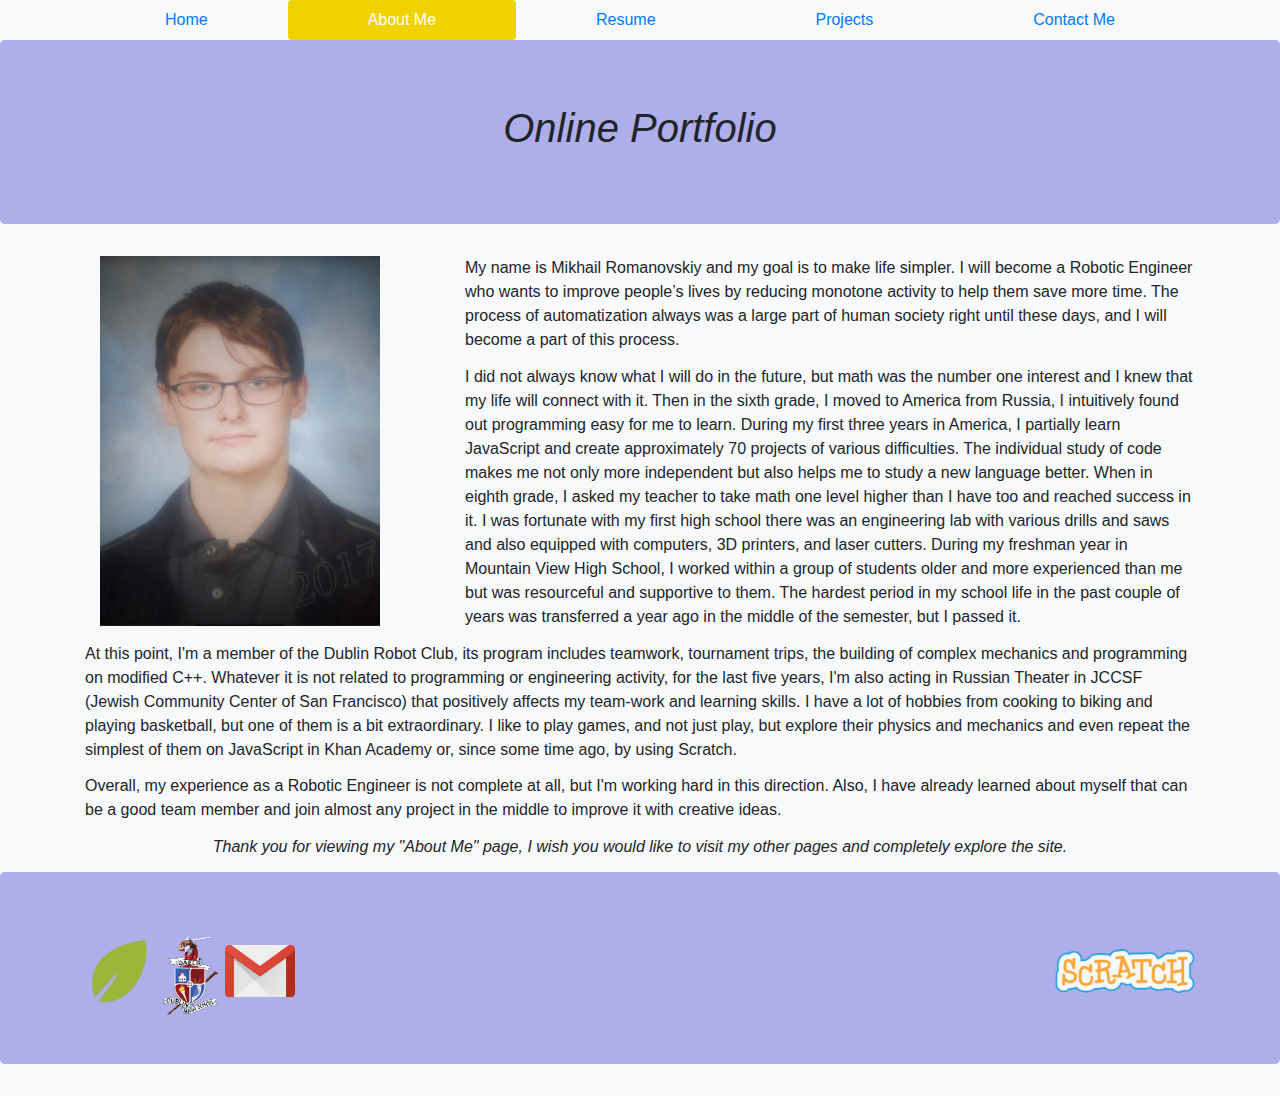
==== Romanovskiy_AboutMe.html @ cf87b8d5 "Add files via upload" ====
<!DOCTYPE html>
<html>

  <head>
    <title>About Me</title>
    <link href="./index.css" rel="stylesheet" type="text/css"/>
  </head>

  <body>
    <div class="container">
      <nav class="nav nav-pills nav-fill">
        <li class="nav-item"><a class="nav-link" href="index.html">Home</a></li>
        <li class="nav-item"><a class="nav-link active" href="Romanovskiy_AboutMe.html">About Me</a></li>
        <li class="nav-item"><a class="nav-link" href="Romanovskiy_Resume.html">Resume</a></li>
        <li class="nav-item"><a class="nav-link" href="Romanovskiy_Projects.html">Projects</a></li>
        <li class="nav-item"><a class="nav-link" href="Romanovskiy_ContactMe.html">Contact Me</a></li>
      </nav>
    </div>

    <div class="jumbotron">
      <div class="container text-center">
        <h1><em>Online Portfolio</em></h1>
      </div>
    </div>

    <div class="container">
      <div class="row">

        <div class="col-md-4">
          <img class="card-img-right col" src="./Images/Icon.png" alt="icon" style="width: 310px; height: 370px;">
        </div>
        <div class="col-md-8 text-left">
          <p>   My name is Mikhail Romanovskiy and my goal is to make life simpler. I will become a Robotic Engineer who wants to improve people’s lives by reducing monotone activity to help them save more time. The process of automatization always was a large part of human society right until these days, and I will become a part of this process.</p>

          <p w-100>I did not always know what I will do in the future, but math was the number one interest and I knew that my life will connect with it. Then in the sixth grade, I moved to America from Russia, I intuitively found out programming easy for me to learn. During my first three years in America, I partially learn JavaScript and create approximately 70 projects of various difficulties. The individual study of code makes me not only more independent but also helps me to study a new language better. When in eighth grade, I asked my teacher to take math one level higher than I have too and reached success in it. I was fortunate with my first high school there was an engineering lab with various drills and saws and also equipped with computers, 3D printers, and laser cutters. During my freshman year in Mountain View High School, I worked within a group of students older and more experienced than me but was resourceful and supportive to them. The hardest period in my school life in the past couple of years was transferred a year ago in the middle of the semester, but I passed it.</p> 
        </div>
        <div class="col-md-12 text-left">
          <p> At this point, I'm a member of the Dublin Robot Club, its program includes teamwork, tournament trips, the building of complex mechanics and programming on modified C++. Whatever it is not related to programming or engineering activity, for the last five years, I'm also acting in Russian Theater in JCCSF (Jewish Community Center of San Francisco) that positively affects my team-work and learning skills. I have a lot of hobbies from cooking to biking and playing basketball, but one of them is a bit extraordinary. I like to play games, and not just play, but explore their physics and mechanics and even repeat the simplest of them on JavaScript in Khan Academy or, since some time ago, by using Scratch.</p>

          <p w-100>Overall, my experience as a Robotic Engineer is not complete at all, but I'm working hard in this direction. Also, I have already learned about myself that can be a good team member and join almost any project in the middle to improve it with creative ideas.</p>
        </div>

        <div class="col-md-12 text-center">
          <p w-100><em>Thank you for viewing my "About Me" page, I wish you would like to visit my other pages and completely explore the site.</em></p>
        </div>

      </div>
    </div>
  </body>
  
  <footer class="jumbotron">
    <div class="container">
      <a href="https://www.scratch.mit.edu/"><img src="./Images/SIcon.png" class="float-right" alt="DHS icon" style="max-height: 70px" target="_blank"></a>
      <a href="https://www.khanacademy.org"><img src="./Images/KAIcon.png" class="float-left" alt="DHS icon" style="max-width: 70px" target="_blank"></a>
      <a href="https://www.dublin.k12.ca.us/"><img src="./Images/DHS2.png" class="float-left" alt="DHS icon" style="max-width: 70px" target="_blank"></a>
      <a href="https://www.mail.google.com/"><img src="./Images/GMIcon.png" class="float-left" alt="DHS icon" style="max-width: 70px" target="_blank"></a>
    </div>
  </footer>
</html>
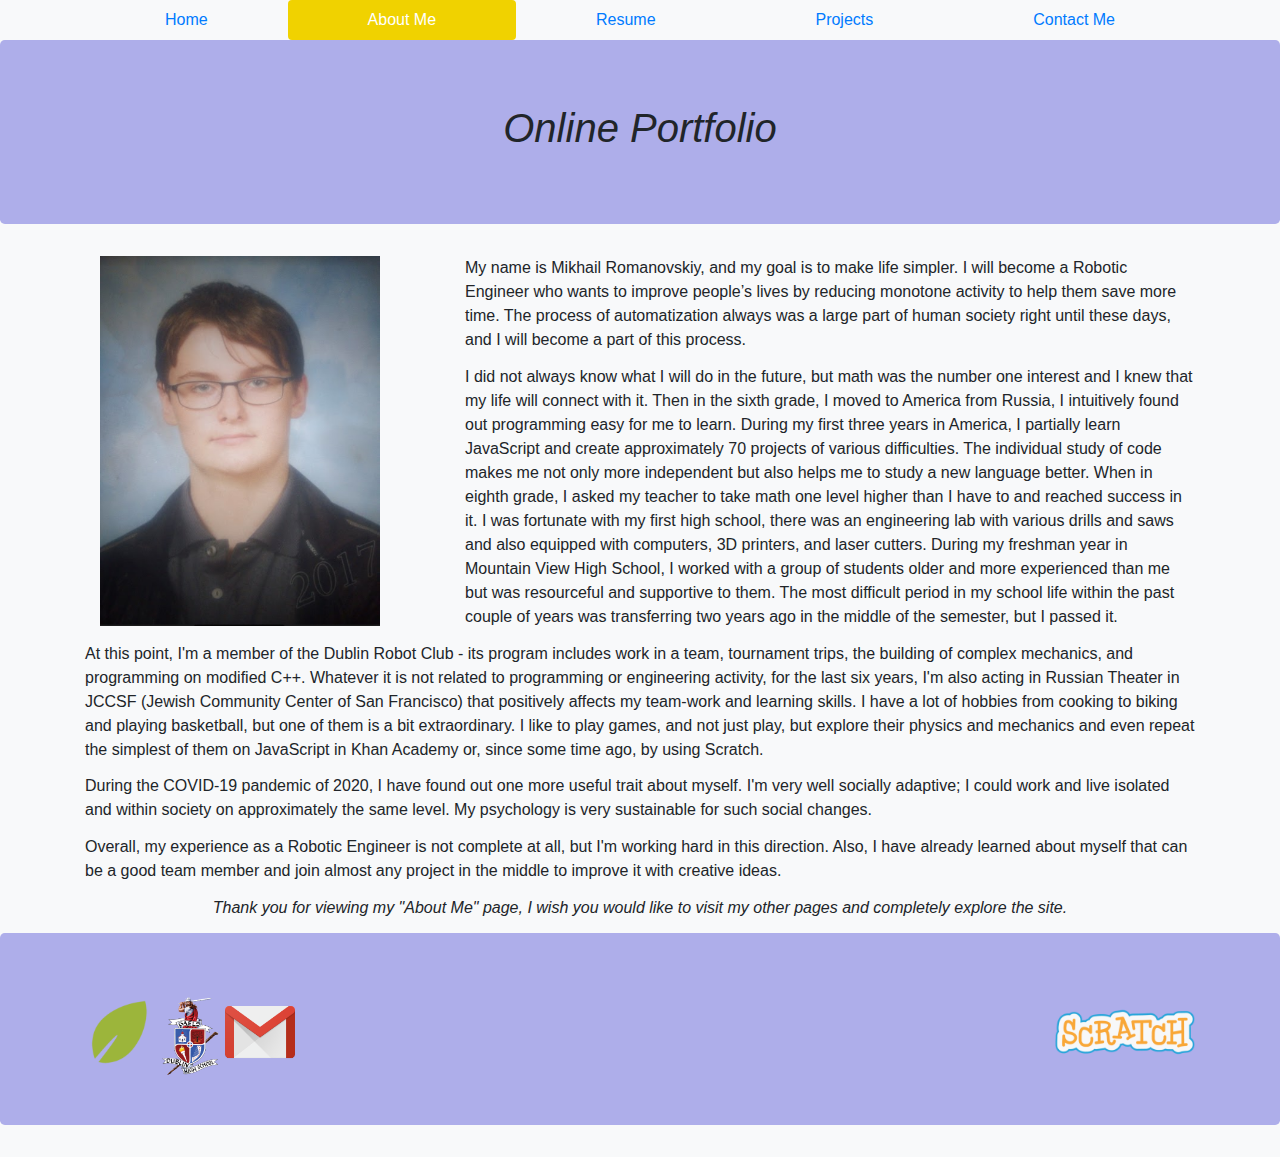
==== commit bb669874: "Test" ====
--- a/Romanovskiy_AboutMe.html
+++ b/Romanovskiy_AboutMe.html
@@ -30,12 +30,14 @@
           <img class="card-img-right col" src="./Images/Icon.png" alt="icon" style="width: 310px; height: 370px;">
         </div>
         <div class="col-md-8 text-left">
-          <p>   My name is Mikhail Romanovskiy and my goal is to make life simpler. I will become a Robotic Engineer who wants to improve people’s lives by reducing monotone activity to help them save more time. The process of automatization always was a large part of human society right until these days, and I will become a part of this process.</p>
+          <p>   My name is Mikhail Romanovskiy, and my goal is to make life simpler. I will become a Robotic Engineer who wants to improve people’s lives by reducing monotone activity to help them save more time. The process of automatization always was a large part of human society right until these days, and I will become a part of this process.</p>
 
-          <p w-100>I did not always know what I will do in the future, but math was the number one interest and I knew that my life will connect with it. Then in the sixth grade, I moved to America from Russia, I intuitively found out programming easy for me to learn. During my first three years in America, I partially learn JavaScript and create approximately 70 projects of various difficulties. The individual study of code makes me not only more independent but also helps me to study a new language better. When in eighth grade, I asked my teacher to take math one level higher than I have too and reached success in it. I was fortunate with my first high school there was an engineering lab with various drills and saws and also equipped with computers, 3D printers, and laser cutters. During my freshman year in Mountain View High School, I worked within a group of students older and more experienced than me but was resourceful and supportive to them. The hardest period in my school life in the past couple of years was transferred a year ago in the middle of the semester, but I passed it.</p> 
+          <p w-100>I did not always know what I will do in the future, but math was the number one interest and I knew that my life will connect with it. Then in the sixth grade, I moved to America from Russia, I intuitively found out programming easy for me to learn. During my first three years in America, I partially learn JavaScript and create approximately 70 projects of various difficulties. The individual study of code makes me not only more independent but also helps me to study a new language better. When in eighth grade, I asked my teacher to take math one level higher than I have to and reached success in it. I was fortunate with my first high school, there was an engineering lab with various drills and saws and also equipped with computers, 3D printers, and laser cutters. During my freshman year in Mountain View High School, I worked with a group of students older and more experienced than me but was resourceful and supportive to them. The most difficult period in my school life within the past couple of years was transferring two years ago in the middle of the semester, but I passed it.</p> 
         </div>
         <div class="col-md-12 text-left">
-          <p> At this point, I'm a member of the Dublin Robot Club, its program includes teamwork, tournament trips, the building of complex mechanics and programming on modified C++. Whatever it is not related to programming or engineering activity, for the last five years, I'm also acting in Russian Theater in JCCSF (Jewish Community Center of San Francisco) that positively affects my team-work and learning skills. I have a lot of hobbies from cooking to biking and playing basketball, but one of them is a bit extraordinary. I like to play games, and not just play, but explore their physics and mechanics and even repeat the simplest of them on JavaScript in Khan Academy or, since some time ago, by using Scratch.</p>
+          <p> At this point, I'm a member of the Dublin Robot Club - its program includes work in a team, tournament trips, the building of complex mechanics, and programming on modified C++. Whatever it is not related to programming or engineering activity, for the last six years, I'm also acting in Russian Theater in JCCSF (Jewish Community Center of San Francisco) that positively affects my team-work and learning skills. I have a lot of hobbies from cooking to biking and playing basketball, but one of them is a bit extraordinary. I like to play games, and not just play, but explore their physics and mechanics and even repeat the simplest of them on JavaScript in Khan Academy or, since some time ago, by using Scratch.</p>
+
+          <p w-100>During the COVID-19 pandemic of 2020, I have found out one more useful trait about myself. I'm very well socially adaptive; I could work and live isolated and within society on approximately the same level. My psychology is very sustainable for such social changes.</p>
 
           <p w-100>Overall, my experience as a Robotic Engineer is not complete at all, but I'm working hard in this direction. Also, I have already learned about myself that can be a good team member and join almost any project in the middle to improve it with creative ideas.</p>
         </div>
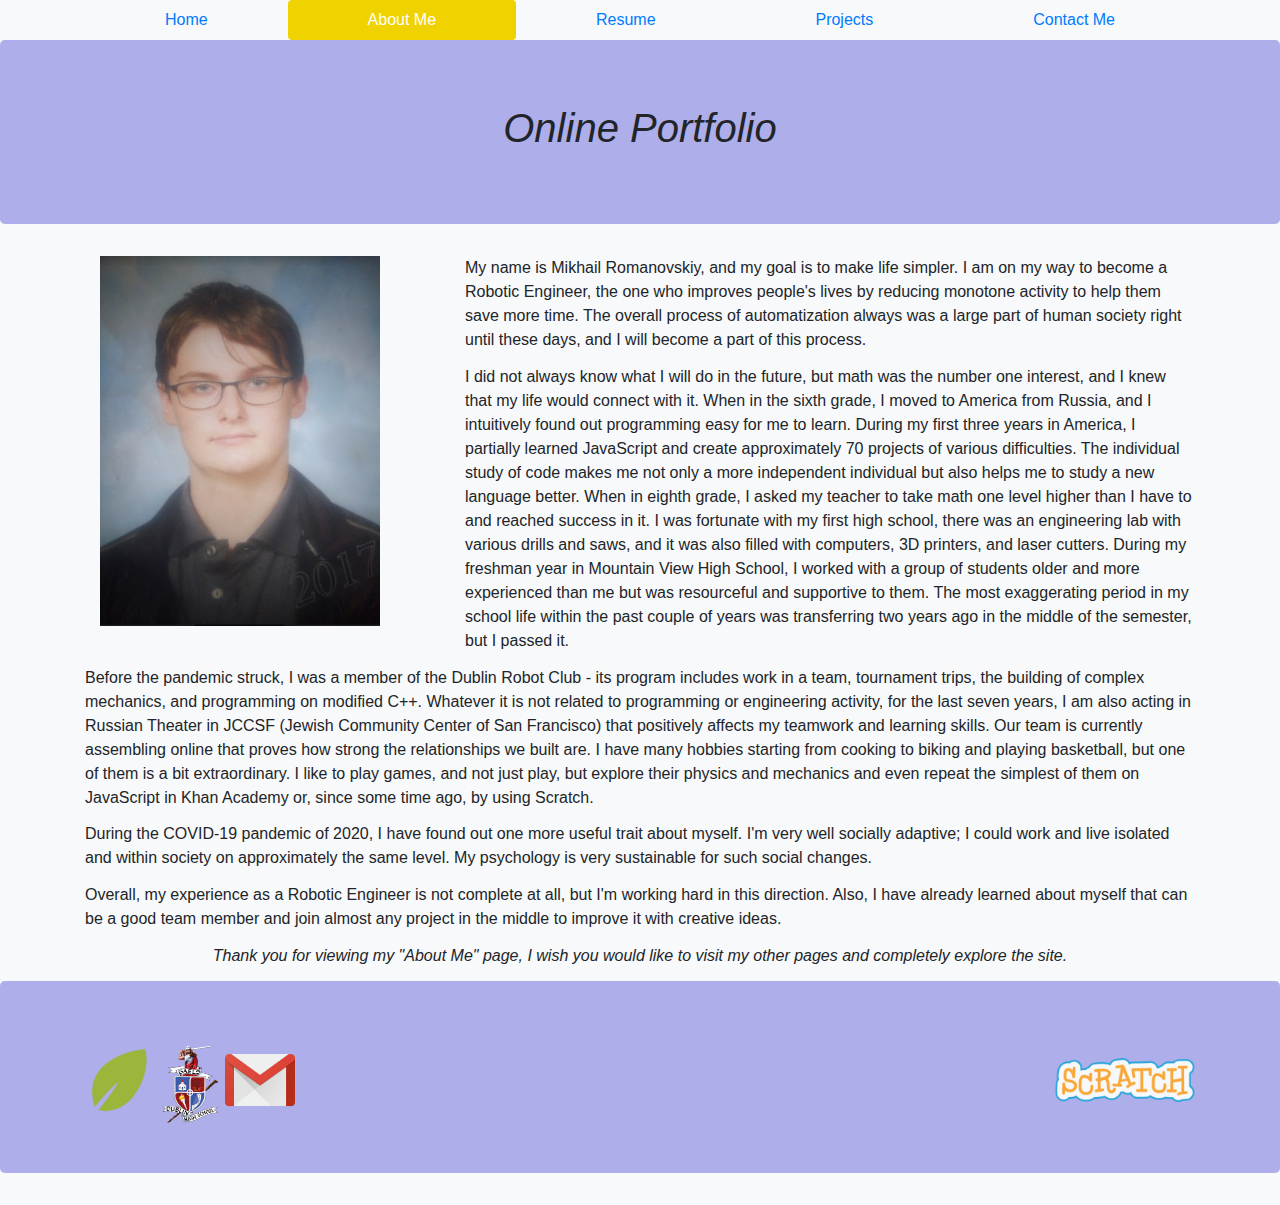
==== commit 8edf6b9d: "test 2" ====
--- a/Romanovskiy_AboutMe.html
+++ b/Romanovskiy_AboutMe.html
@@ -30,12 +30,12 @@
           <img class="card-img-right col" src="./Images/Icon.png" alt="icon" style="width: 310px; height: 370px;">
         </div>
         <div class="col-md-8 text-left">
-          <p>   My name is Mikhail Romanovskiy, and my goal is to make life simpler. I will become a Robotic Engineer who wants to improve people’s lives by reducing monotone activity to help them save more time. The process of automatization always was a large part of human society right until these days, and I will become a part of this process.</p>
+          <p>   My name is Mikhail Romanovskiy, and my goal is to make life simpler. I am on my way to become a Robotic Engineer, the one who improves people's lives by reducing monotone activity to help them save more time. The overall process of automatization always was a large part of human society right until these days, and I will become a part of this process.</p>
 
-          <p w-100>I did not always know what I will do in the future, but math was the number one interest and I knew that my life will connect with it. Then in the sixth grade, I moved to America from Russia, I intuitively found out programming easy for me to learn. During my first three years in America, I partially learn JavaScript and create approximately 70 projects of various difficulties. The individual study of code makes me not only more independent but also helps me to study a new language better. When in eighth grade, I asked my teacher to take math one level higher than I have to and reached success in it. I was fortunate with my first high school, there was an engineering lab with various drills and saws and also equipped with computers, 3D printers, and laser cutters. During my freshman year in Mountain View High School, I worked with a group of students older and more experienced than me but was resourceful and supportive to them. The most difficult period in my school life within the past couple of years was transferring two years ago in the middle of the semester, but I passed it.</p> 
+          <p w-100>I did not always know what I will do in the future, but math was the number one interest, and I knew that my life would connect with it. When in the sixth grade, I moved to America from Russia, and I intuitively found out programming easy for me to learn. During my first three years in America, I partially learned JavaScript and create approximately 70 projects of various difficulties. The individual study of code makes me not only a more independent individual but also helps me to study a new language better. When in eighth grade, I asked my teacher to take math one level higher than I have to and reached success in it. I was fortunate with my first high school, there was an engineering lab with various drills and saws, and it was also filled with computers, 3D printers, and laser cutters. During my freshman year in Mountain View High School, I worked with a group of students older and more experienced than me but was resourceful and supportive to them. The most exaggerating period in my school life within the past couple of years was transferring two years ago in the middle of the semester, but I passed it.</p> 
         </div>
         <div class="col-md-12 text-left">
-          <p> At this point, I'm a member of the Dublin Robot Club - its program includes work in a team, tournament trips, the building of complex mechanics, and programming on modified C++. Whatever it is not related to programming or engineering activity, for the last six years, I'm also acting in Russian Theater in JCCSF (Jewish Community Center of San Francisco) that positively affects my team-work and learning skills. I have a lot of hobbies from cooking to biking and playing basketball, but one of them is a bit extraordinary. I like to play games, and not just play, but explore their physics and mechanics and even repeat the simplest of them on JavaScript in Khan Academy or, since some time ago, by using Scratch.</p>
+          <p> Before the pandemic struck, I was a member of the Dublin Robot Club - its program includes work in a team, tournament trips, the building of complex mechanics, and programming on modified C++. Whatever it is not related to programming or engineering activity, for the last seven years, I am also acting in Russian Theater in JCCSF (Jewish Community Center of San Francisco) that positively affects my teamwork and learning skills. Our team is currently assembling online that proves how strong the relationships we built are. I have many hobbies starting from cooking to biking and playing basketball, but one of them is a bit extraordinary. I like to play games, and not just play, but explore their physics and mechanics and even repeat the simplest of them on JavaScript in Khan Academy or, since some time ago, by using Scratch.</p>
 
           <p w-100>During the COVID-19 pandemic of 2020, I have found out one more useful trait about myself. I'm very well socially adaptive; I could work and live isolated and within society on approximately the same level. My psychology is very sustainable for such social changes.</p>
 
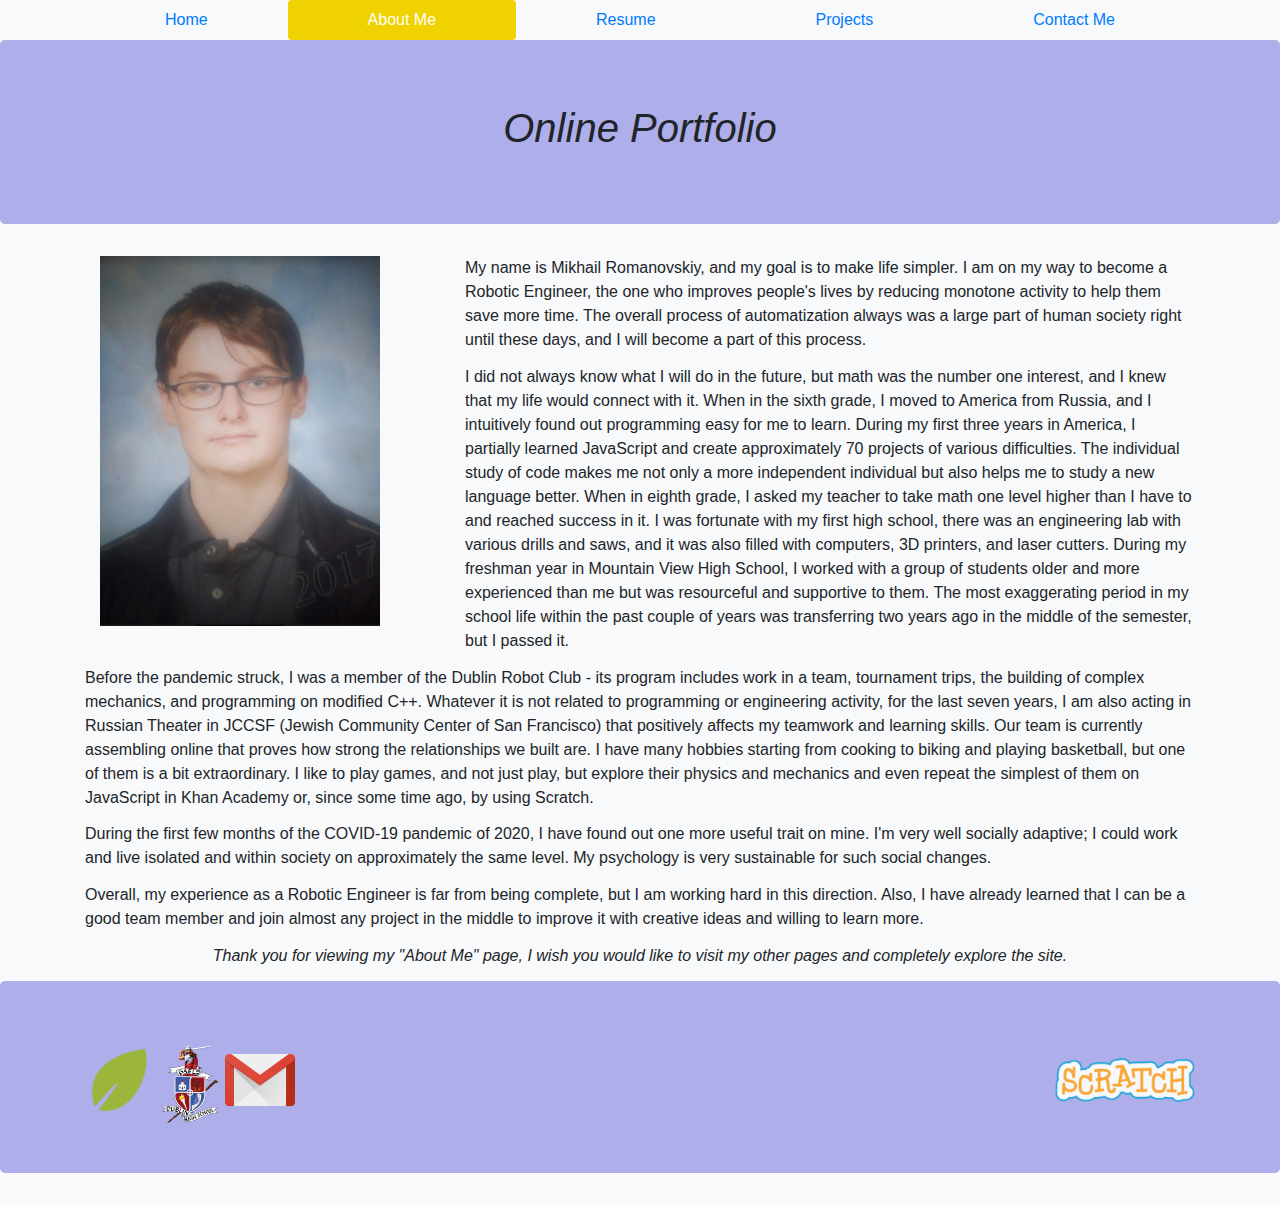
==== commit 36568d7d: "Final" ====
--- a/Romanovskiy_AboutMe.html
+++ b/Romanovskiy_AboutMe.html
@@ -37,9 +37,9 @@
         <div class="col-md-12 text-left">
           <p> Before the pandemic struck, I was a member of the Dublin Robot Club - its program includes work in a team, tournament trips, the building of complex mechanics, and programming on modified C++. Whatever it is not related to programming or engineering activity, for the last seven years, I am also acting in Russian Theater in JCCSF (Jewish Community Center of San Francisco) that positively affects my teamwork and learning skills. Our team is currently assembling online that proves how strong the relationships we built are. I have many hobbies starting from cooking to biking and playing basketball, but one of them is a bit extraordinary. I like to play games, and not just play, but explore their physics and mechanics and even repeat the simplest of them on JavaScript in Khan Academy or, since some time ago, by using Scratch.</p>
 
-          <p w-100>During the COVID-19 pandemic of 2020, I have found out one more useful trait about myself. I'm very well socially adaptive; I could work and live isolated and within society on approximately the same level. My psychology is very sustainable for such social changes.</p>
+          <p w-100>During the first few months of the COVID-19 pandemic of 2020, I have found out one more useful trait on mine. I'm very well socially adaptive; I could work and live isolated and within society on approximately the same level. My psychology is very sustainable for such social changes.</p>
 
-          <p w-100>Overall, my experience as a Robotic Engineer is not complete at all, but I'm working hard in this direction. Also, I have already learned about myself that can be a good team member and join almost any project in the middle to improve it with creative ideas.</p>
+          <p w-100>Overall, my experience as a Robotic Engineer is far from being complete, but I am working hard in this direction. Also, I have already learned that I can be a good team member and join almost any project in the middle to improve it with creative ideas and willing to learn more.</p>
         </div>
 
         <div class="col-md-12 text-center">
